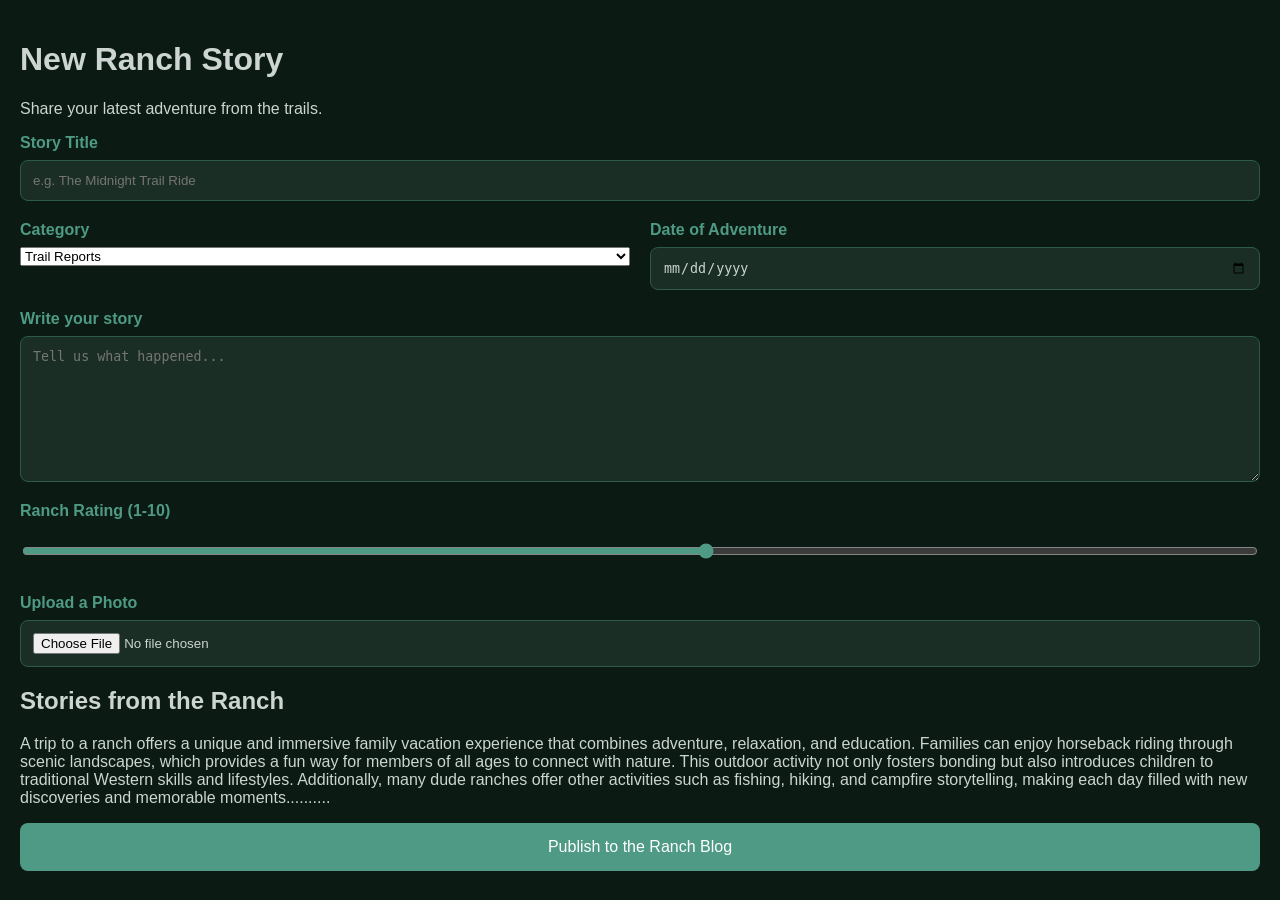
==== blog.html @ ab54df34 "blog form" ====
<!DOCTYPE html>
<html lang="en">
<head>
    <meta charset="UTF-8">
    <meta name="viewport" content="width=device-width, initial-scale=1.0">
    <link rel="stylesheet" href="style.css"> 
    <title>Document</title>
</head>
<body>
<main>
    <h1>New Ranch Story</h1>
    <p>Share your latest adventure from the trails.</p>

    <form class="blog-form">
        <div class="form-group">
            <label for="postTitle">Story Title</label>
            <input type="text" id="postTitle" placeholder="e.g. The Midnight Trail Ride" required>
        </div>

        <div class="form-row">
            <div class="form-group">
                <label for="category">Category</label>
                <select id="category">
                    <option value="trails">Trail Reports</option>
                    <option value="wildlife">Wildlife Sightings</option>
                    <option value="food">Chuckwagon Recipes</option>
                </select>
            </div>

            <div class="form-group">
                <label for="postDate">Date of Adventure</label>
                <input type="date" id="postDate" required>
            </div>
        </div>

        <div class="form-group">
            <label for="content">Write your story</label>
            <textarea id="content" rows="8" placeholder="Tell us what happened..."></textarea>
        </div>

        <div class="form-group">
            <label for="rating">Ranch Rating (1-10)</label>
            <input type="range" id="rating" min="1" max="10" step="1">
        </div>

        <div class="form-group">
            <label for="file">Upload a Photo</label>
            <input type="file" id="file" accept="image/*">
        </div>
        <div class="stories-from-home">
            <h2>Stories from the Ranch</h2>
            <p>A trip to a ranch offers a unique and immersive family vacation experience that combines adventure,
             relaxation, and education. Families can enjoy horseback riding through scenic landscapes,
              which provides a fun way for members of all ages to connect with nature. This outdoor 
              activity not only fosters bonding but also introduces children to traditional Western skills 
              and lifestyles. Additionally, many dude ranches offer other activities such as fishing, hiking,
               and campfire storytelling, making each day filled with new discoveries and memorable moments..........</p>
        </div>
        <button type="submit">Publish to the Ranch Blog</button>
    </form>
</main>
</body>
</html>
---- style.css ----
body {
    font-family: 'Segoe UI', Tahoma, Geneva, Verdana, sans-serif;
    background-color: #0b1a13;
    color: #ccd5d1;
    margin: 0;
    padding: 20px;
}
.form-row {
    display: flex;
    gap: 20px; 
    flex-wrap: wrap; 
}

.form-group {
    flex: 1; 
    min-width: 250px; 
    margin-bottom: 20px;
    display: flex;
    flex-direction: column;
}

label {
    margin-bottom: 8px;
    font-weight: bold;
    color: #4e9a84;
}

input, textarea {
    padding: 12px;
    background-color: #1a2e25;
    border: 1px solid #2d5a4c;
    border-radius: 8px;
    color: #ccd5d1;
}

button {
    width: 100%;
    background-color: #4e9a84;
    color: white;
    padding: 15px;
    border: none;
    border-radius: 8px;
    font-size: 1rem;
    cursor: pointer;
    transition: 0.3s;
}

button:hover {
    background-color: #ffffff;
    color: #0b1a13;
}
input[type="range"] {
    accent-color: #4e9a84; 
    background: transparent;
    cursor: pointer;
}
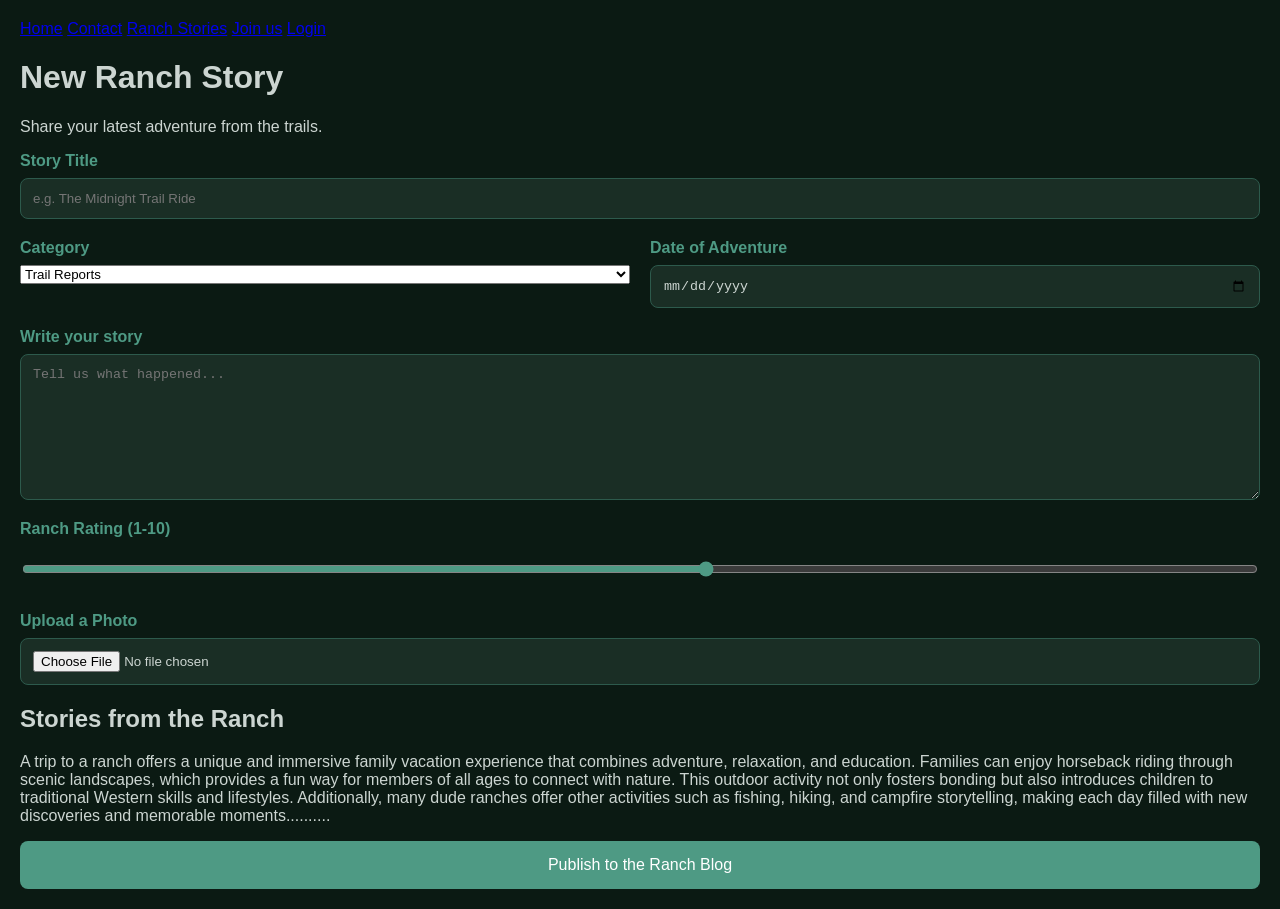
==== commit 61a5267a: "sign up form, home page, errors and hyperlinks" ====
--- a/blog.html
+++ b/blog.html
@@ -6,6 +6,13 @@
     <link rel="stylesheet" href="style.css"> 
     <title>Document</title>
 </head>
+<nav>
+    <a href="index.html">Home</a>
+     <a href="forms.html">Contact</a>
+    <a href="blog.html">Ranch Stories</a>
+    <a href="sign-up.html">Join us</a>
+    <a href="sign-in.html">Login</a>
+</nav>
 <body>
 <main>
     <h1>New Ranch Story</h1>
--- a/style.css
+++ b/style.css
@@ -53,4 +53,35 @@
     accent-color: #4e9a84; 
     background: transparent;
     cursor: pointer;
+}
+.checkbox-group {
+    display: flex;
+    align-items: center;
+    gap: 10px;
+    margin-bottom: 20px;
+    font-size: 0.9rem;
+}
+
+.checkbox-group input[type="checkbox"] {
+    width: auto; 
+    margin-bottom: 0;
+    accent-color: #4e9a84;
+}
+.form-footer {
+    text-align: center;
+    margin-top: 15px;
+}
+
+.form-footer a {
+    font-size: 0.8rem;
+    font-weight: normal;
+    opacity: 0.8;
+}
+
+.login-container {
+    max-width: 450px;
+    margin: 50px auto;
+    padding: 30px;
+    background-color: #1a2e25;
+    border-radius: 10px;
 }
